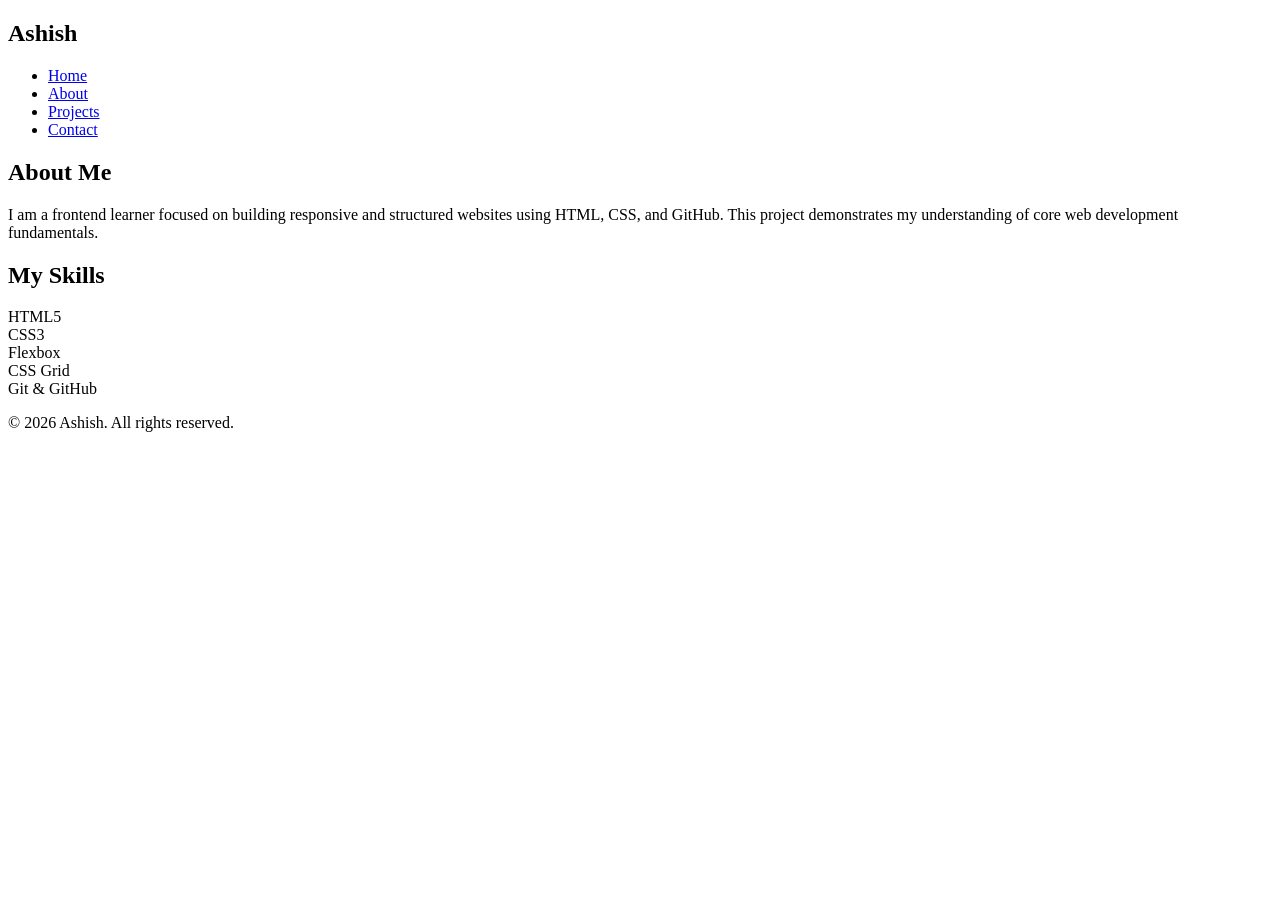
==== about.html @ d93e991c "Add about page with skills section" ====
<!DOCTYPE html>
<html lang="en">
<head>
    <meta charset="UTF-8">
    <meta name="viewport" content="width=device-width, initial-scale=1.0">
    <title>About | Ashish</title>
    <link rel="stylesheet" href="style.css">
</head>
<body>
    <header class="header">
        <nav class="navbar">
            <h1 class="logo">Ashish</h1>
            <ul class="nav-links">
                <li><a href="index.html">Home</a></li>
                <li><a href="about.html" class="active">About</a></li>
                <li><a href="projects.html">Projects</a></li>
                <li><a href="contact.html">Contact</a></li>
            </ul>
        </nav>
    </header>
    <section class="about">
        <h2>About Me</h2>
        <p>I am a frontend learner focused on building responsive and structured websites using HTML, CSS, and GitHub. This project demonstrates my understanding of core web development fundamentals.
        </p>
    </section>
    <section class="skills">
        <h2>My Skills</h2>

        <div class="skills-container">
            <div class="skill-box">HTML5</div>
            <div class="skill-box">CSS3</div>
            <div class="skill-box">Flexbox</div>
            <div class="skill-box">CSS Grid</div>
            <div class="skill-box">Git & GitHub</div>
        </div>
    </section>
    <footer>
        <p>&copy; 2026 Ashish. All rights reserved.</p>
    </footer>
</body>
</html>
<!--about page content.-->
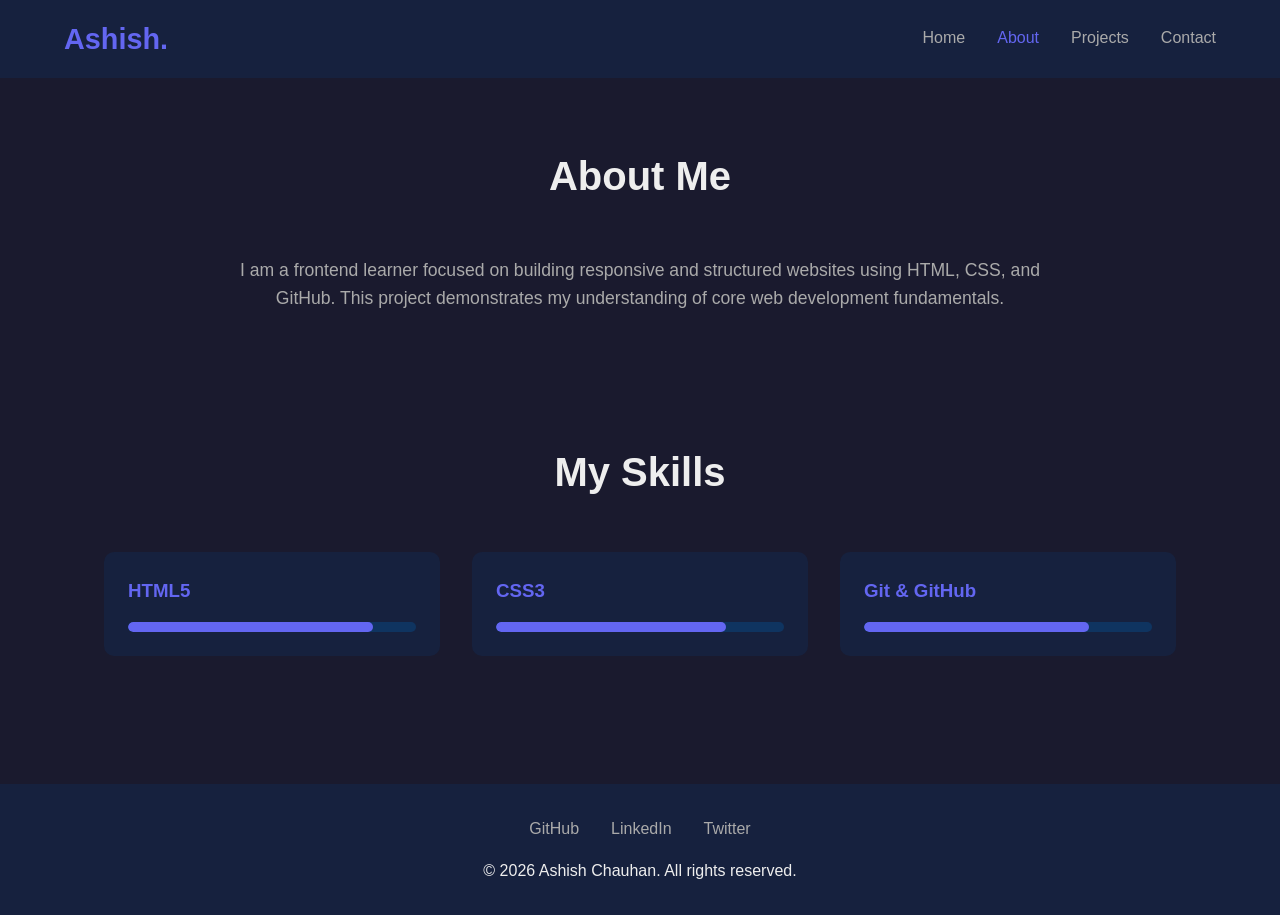
==== commit e1dd934e: "updated all files added more elements" ====
--- a/about.html
+++ b/about.html
@@ -3,13 +3,13 @@
 <head>
     <meta charset="UTF-8">
     <meta name="viewport" content="width=device-width, initial-scale=1.0">
-    <title>About | Ashish</title>
+    <title>About | Ashish Chauhan</title>
     <link rel="stylesheet" href="style.css">
 </head>
 <body>
     <header class="header">
         <nav class="navbar">
-            <h1 class="logo">Ashish</h1>
+            <h1 class="logo">Ashish.</h1>
             <ul class="nav-links">
                 <li><a href="index.html">Home</a></li>
                 <li><a href="about.html" class="active">About</a></li>
@@ -18,25 +18,45 @@
             </ul>
         </nav>
     </header>
-    <section class="about">
-        <h2>About Me</h2>
-        <p>I am a frontend learner focused on building responsive and structured websites using HTML, CSS, and GitHub. This project demonstrates my understanding of core web development fundamentals.
-        </p>
-    </section>
-    <section class="skills">
-        <h2>My Skills</h2>
 
-        <div class="skills-container">
-            <div class="skill-box">HTML5</div>
-            <div class="skill-box">CSS3</div>
-            <div class="skill-box">Flexbox</div>
-            <div class="skill-box">CSS Grid</div>
-            <div class="skill-box">Git & GitHub</div>
+    <main>
+        <section class="about">
+            <h2>About Me</h2>
+            <p>I am a frontend learner focused on building responsive and structured websites using HTML, CSS, and GitHub. This project demonstrates my understanding of core web development fundamentals.</p>
+        </section>
+
+        <section class="skills">
+            <h2>My Skills</h2>
+            <div class="skills-container">
+                <div class="skill-box">
+                    <h3>HTML5</h3>
+                    <div class="skill-bar">
+                        <div class="skill-progress" style="width: 85%"></div>
+                    </div>
+                </div>
+                <div class="skill-box">
+                    <h3>CSS3</h3>
+                    <div class="skill-bar">
+                        <div class="skill-progress" style="width: 80%"></div>
+                    </div>
+                </div>
+                <div class="skill-box">
+                    <h3>Git & GitHub</h3>
+                    <div class="skill-bar">
+                        <div class="skill-progress" style="width: 78%"></div>
+                    </div>
+                </div>
+            </div>
+        </section>
+    </main>
+
+    <footer class="footer">
+        <div class="social-icons">
+            <a href="#">GitHub</a>
+            <a href="#">LinkedIn</a>
+            <a href="#">Twitter</a>
         </div>
-    </section>
-    <footer>
-        <p>&copy; 2026 Ashish. All rights reserved.</p>
+        <p>&copy; 2026 Ashish Chauhan. All rights reserved.</p>
     </footer>
 </body>
-</html>
-<!--about page content.-->+</html>
--- a/style.css
+++ b/style.css
@@ -0,0 +1,345 @@
+:root {
+    --primary-color: #6366f1;
+    --dark-bg: #1a1a2e;
+    --light-bg: #16213e;
+    --text-color: #eee;
+    --text-gray: #aaa;
+}
+
+* {
+    margin: 0;
+    padding: 0;
+    box-sizing: border-box;
+}
+
+body {
+    font-family: Arial, sans-serif;
+    background-color: var(--dark-bg);
+    color: var(--text-color);
+    line-height: 1.6;
+}
+
+.header {
+    position: fixed;
+    top: 0;
+    width: 100%;
+    background-color: var(--light-bg);
+    padding: 1rem 5%;
+    z-index: 1000;
+}
+
+.navbar {
+    display: flex;
+    justify-content: space-between;
+    align-items: center;
+    max-width: 1200px;
+    margin: 0 auto;
+}
+
+.logo {
+    font-size: 1.8rem;
+    color: var(--primary-color);
+}
+
+.nav-links {
+    display: flex;
+    list-style: none;
+    gap: 2rem;
+}
+
+.nav-links a {
+    color: var(--text-gray);
+    text-decoration: none;
+    transition: 0.3s;
+}
+
+.nav-links a:hover {
+    color: var(--primary-color);
+}
+
+.nav-links a::after {
+    content: '';
+    display: block;
+    width: 0;
+    height: 2px;
+    background: var(--primary-color);
+    transition: 0.3s;
+}
+
+.nav-links a:hover::after {
+    width: 100%;
+}
+
+.nav-links a.active {
+    color: var(--primary-color);
+}
+
+main {
+    padding-top: 80px;
+}
+
+.hero {
+    min-height: 100vh;
+    display: flex;
+    align-items: center;
+    justify-content: center;
+    text-align: center;
+    padding: 2rem 5%;
+}
+
+.hero-content h1 {
+    font-size: 3rem;
+    margin-bottom: 1rem;
+}
+
+.hero-content p {
+    font-size: 1.2rem;
+    color: var(--text-gray);
+    margin-bottom: 2rem;
+}
+
+.badge {
+    position: relative;
+    display: inline-block;
+    background-color: var(--primary-color);
+    color: white;
+    padding: 0.5rem 1.5rem;
+    border-radius: 20px;
+    margin-bottom: 1rem;
+}
+
+.btn {
+    display: inline-block;
+    padding: 1rem 2rem;
+    background-color: var(--primary-color);
+    color: white;
+    text-decoration: none;
+    border-radius: 5px;
+    border: none;
+    cursor: pointer;
+    transition: 0.3s;
+}
+
+.btn:hover {
+    background-color: #5558dd;
+    transform: translateY(-2px);
+}
+
+.cards,
+.about,
+.skills,
+.projects,
+.gallery,
+.contact {
+    padding: 4rem 5%;
+    max-width: 1200px;
+    margin: 0 auto;
+}
+
+.cards h2,
+.about h2,
+.skills h2,
+.projects h2,
+.gallery h2,
+.contact h2 {
+    text-align: center;
+    font-size: 2.5rem;
+    margin-bottom: 3rem;
+}
+
+.cards-container {
+    display: flex;
+    gap: 2rem;
+    flex-wrap: wrap;
+}
+
+.card {
+    flex: 1;
+    min-width: 250px;
+    background-color: var(--light-bg);
+    padding: 2rem;
+    border-radius: 10px;
+    text-align: center;
+    transition: 0.3s;
+}
+
+.card:nth-child(1):hover {
+    transform: translateY(-5px);
+}
+
+.card:nth-child(2):hover {
+    transform: translateY(-5px);
+}
+
+.card:nth-child(3):hover {
+    transform: translateY(-5px);
+}
+
+.card h3 {
+    font-size: 1.5rem;
+    margin-bottom: 1rem;
+    color: var(--primary-color);
+}
+
+.about p {
+    text-align: center;
+    font-size: 1.1rem;
+    max-width: 800px;
+    margin: 0 auto;
+    color: var(--text-gray);
+}
+
+.skills-container {
+    display: grid;
+    grid-template-columns: repeat(auto-fit, minmax(280px, 1fr));
+    gap: 2rem;
+}
+
+.skill-box {
+    background-color: var(--light-bg);
+    padding: 1.5rem;
+    border-radius: 10px;
+}
+
+.skill-box h3 {
+    margin-bottom: 1rem;
+    color: var(--primary-color);
+}
+
+.skill-bar {
+    background-color: #0f3460;
+    height: 10px;
+    border-radius: 5px;
+    overflow: hidden;
+}
+
+.skill-progress {
+    background-color: var(--primary-color);
+    height: 100%;
+    border-radius: 5px;
+}
+
+.project-cards {
+    display: flex;
+    gap: 2rem;
+    flex-wrap: wrap;
+}
+
+.project-card {
+    flex: 1;
+    min-width: 280px;
+    background-color: var(--light-bg);
+    padding: 2rem;
+    border-radius: 10px;
+    transition: 0.3s;
+}
+
+.project-card:hover {
+    transform: translateY(-5px);
+}
+
+.project-card h3 {
+    color: var(--primary-color);
+    margin-bottom: 1rem;
+}
+
+.grid-gallery {
+    display: grid;
+    grid-template-columns: repeat(auto-fit, minmax(250px, 1fr));
+    gap: 1rem;
+}
+
+.grid-item {
+    background-color: var(--primary-color);
+    padding: 3rem;
+    border-radius: 10px;
+    text-align: center;
+    font-size: 1.2rem;
+    transition: 0.3s;
+}
+
+.grid-item:hover {
+    background-color: #5558dd;
+}
+
+.contact-form {
+    background-color: var(--light-bg);
+    padding: 2rem;
+    border-radius: 10px;
+}
+
+.form-group {
+    margin-bottom: 1.5rem;
+}
+
+.form-group label {
+    display: block;
+    margin-bottom: 0.5rem;
+}
+
+.form-group input,
+.form-group textarea {
+    width: 100%;
+    padding: 0.8rem;
+    background-color: #0f3460;
+    border: 1px solid var(--primary-color);
+    border-radius: 5px;
+    color: var(--text-color);
+}
+
+.form-group input:focus,
+.form-group textarea:focus {
+    outline: none;
+    border-color: var(--primary-color);
+}
+
+.footer {
+    background-color: var(--light-bg);
+    padding: 2rem 5%;
+    text-align: center;
+    margin-top: 4rem;
+}
+
+.social-icons {
+    display: flex;
+    justify-content: center;
+    gap: 2rem;
+    margin-bottom: 1rem;
+}
+
+.social-icons a {
+    color: var(--text-gray);
+    text-decoration: none;
+    transition: 0.3s;
+}
+
+.social-icons a:hover {
+    color: var(--primary-color);
+}
+
+@media (max-width: 768px) {
+    .hero-content h1 {
+        font-size: 2rem;
+    }
+    
+    .cards-container,
+    .project-cards,
+    .pricing-container {
+        flex-direction: column;
+    }
+}
+
+@media (max-width: 480px) {
+    .hero-content h1 {
+        font-size: 1.5rem;
+    }
+    
+    .nav-links {
+        gap: 1rem;
+        font-size: 0.9rem;
+    }
+    
+    .grid-gallery {
+        grid-template-columns: 1fr;
+    }
+}
